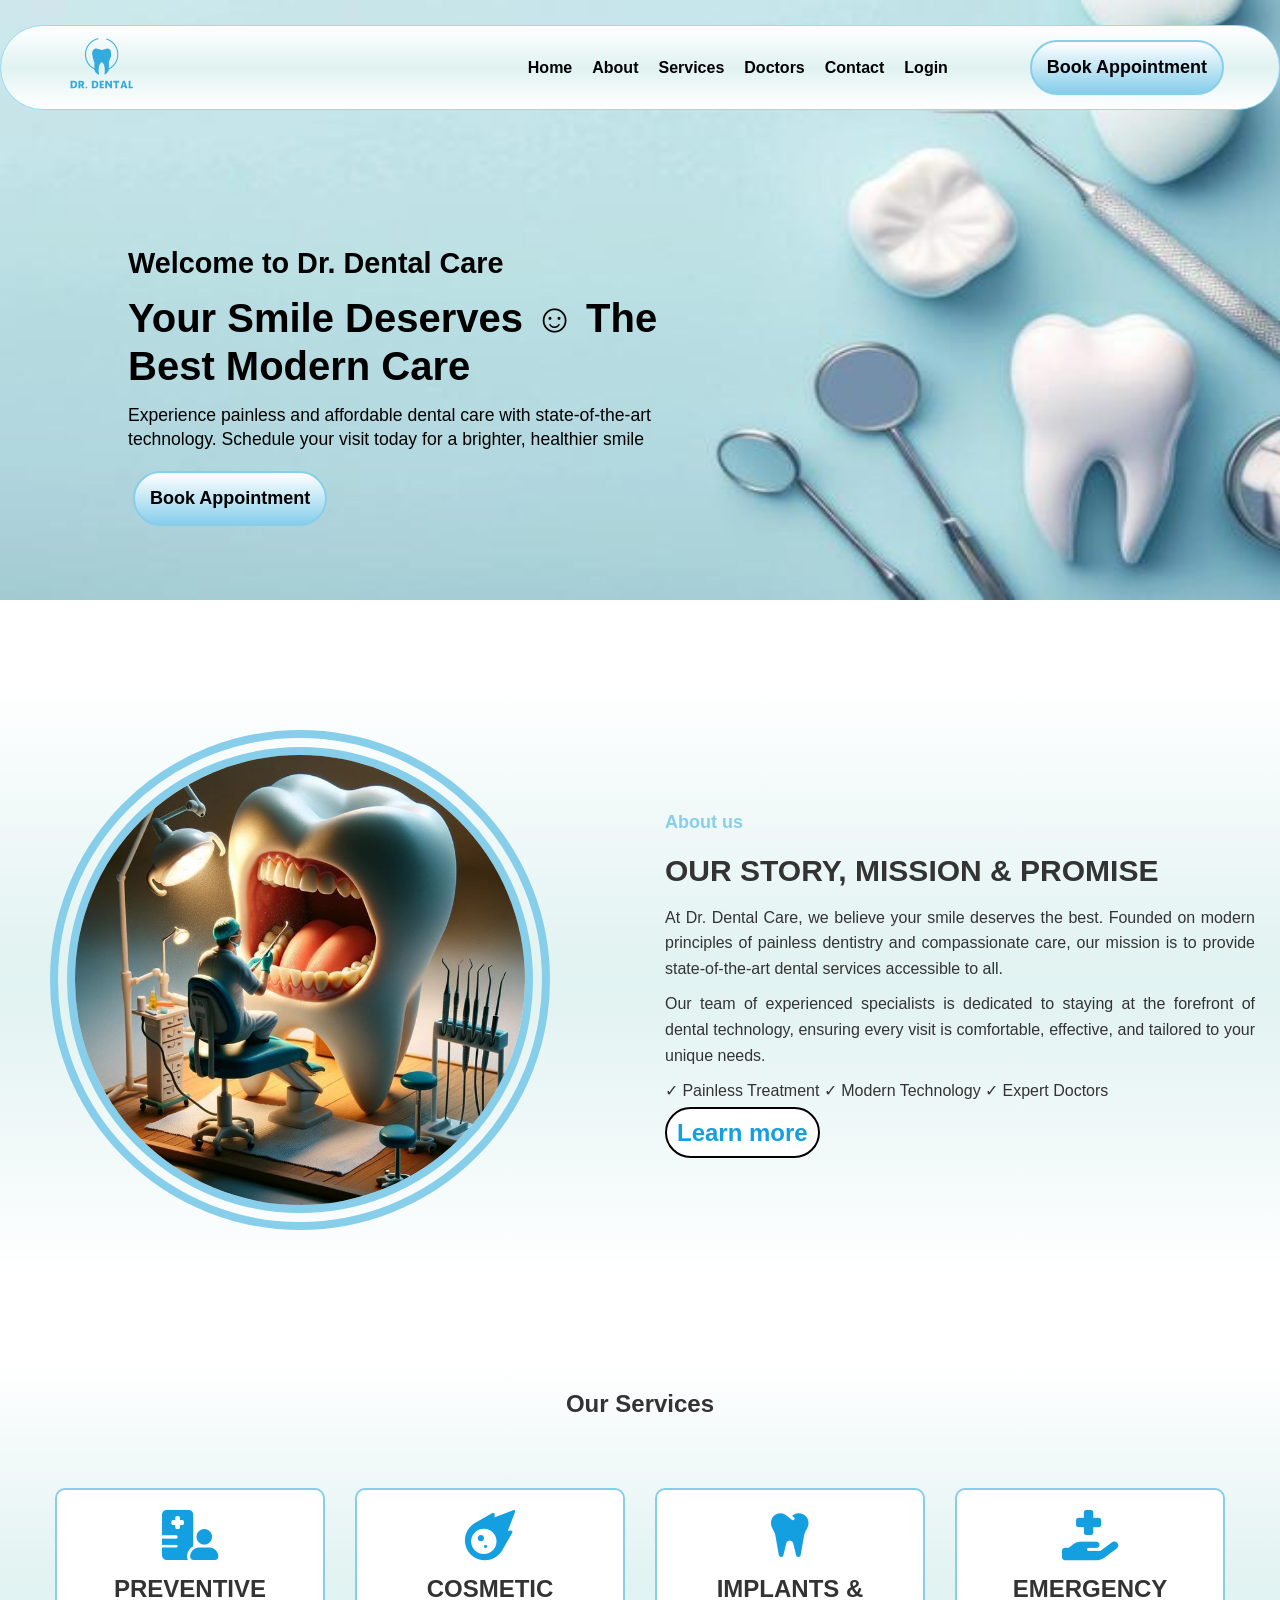
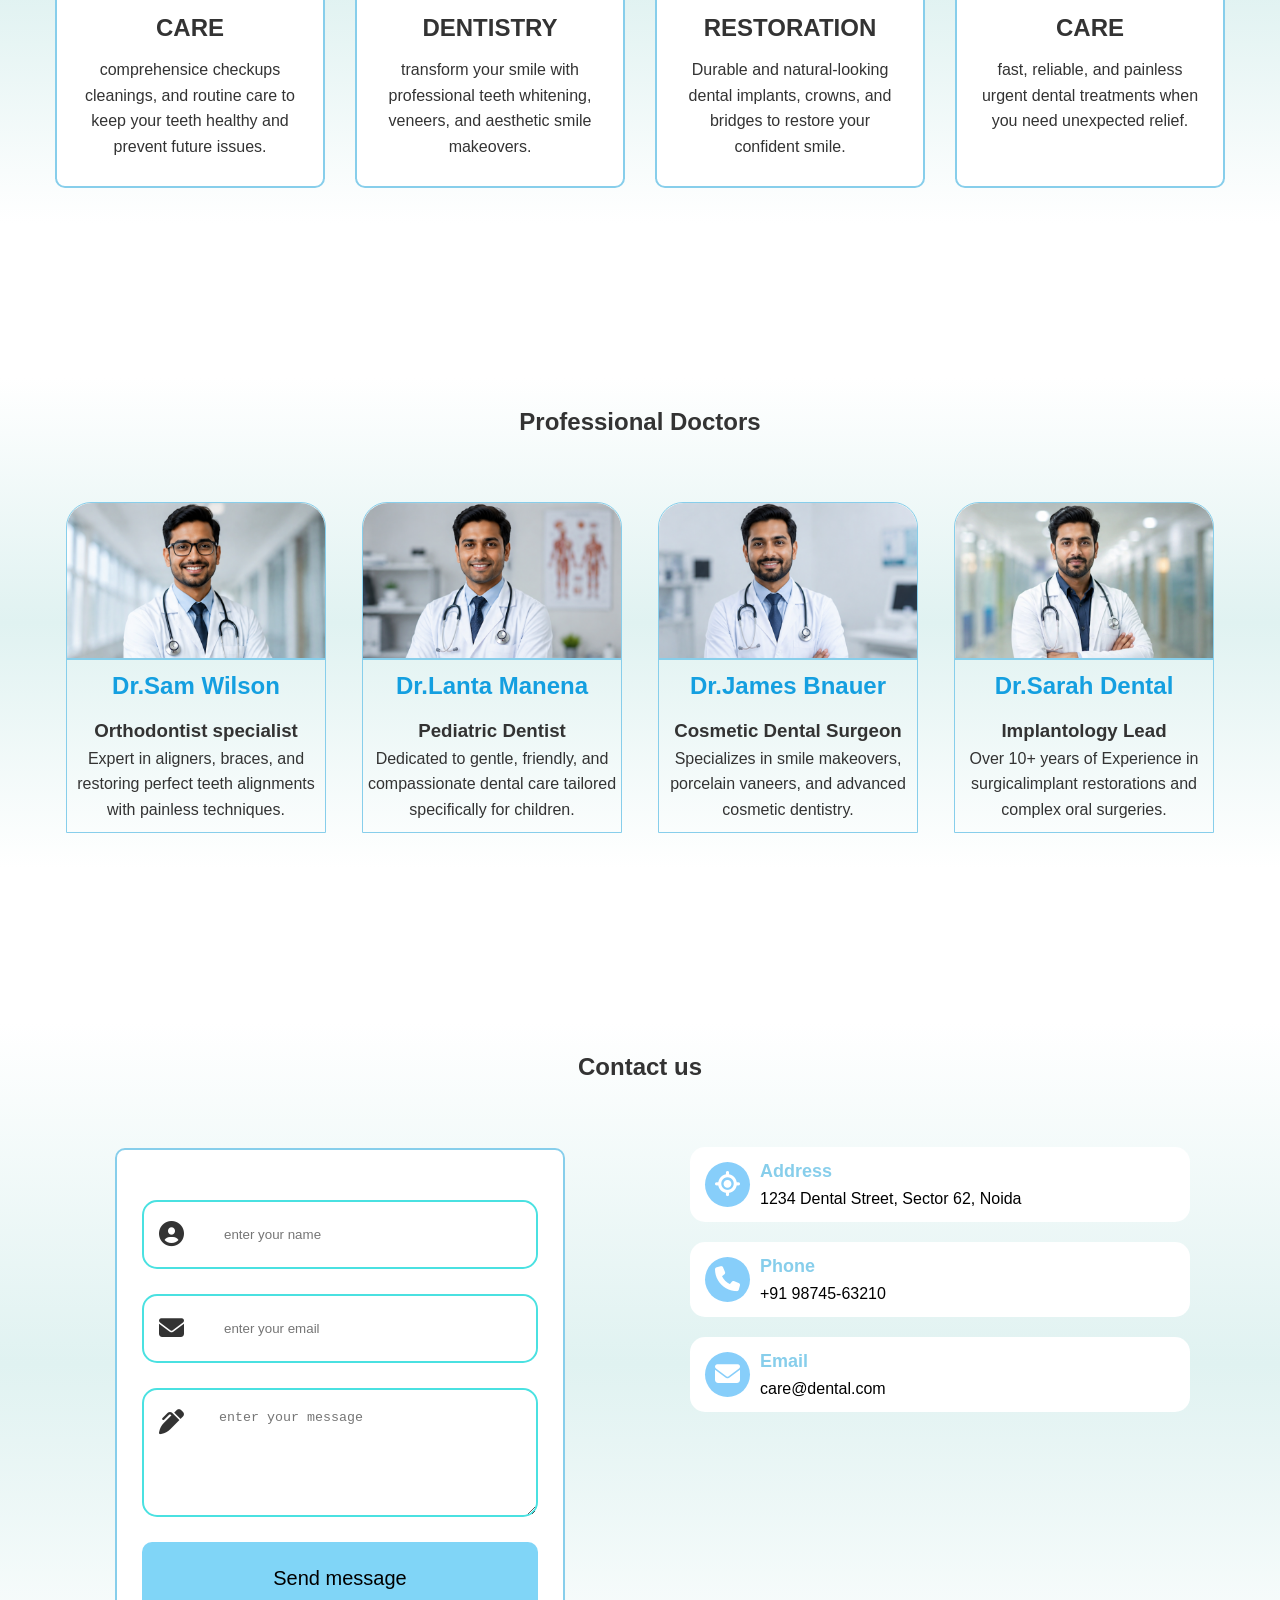
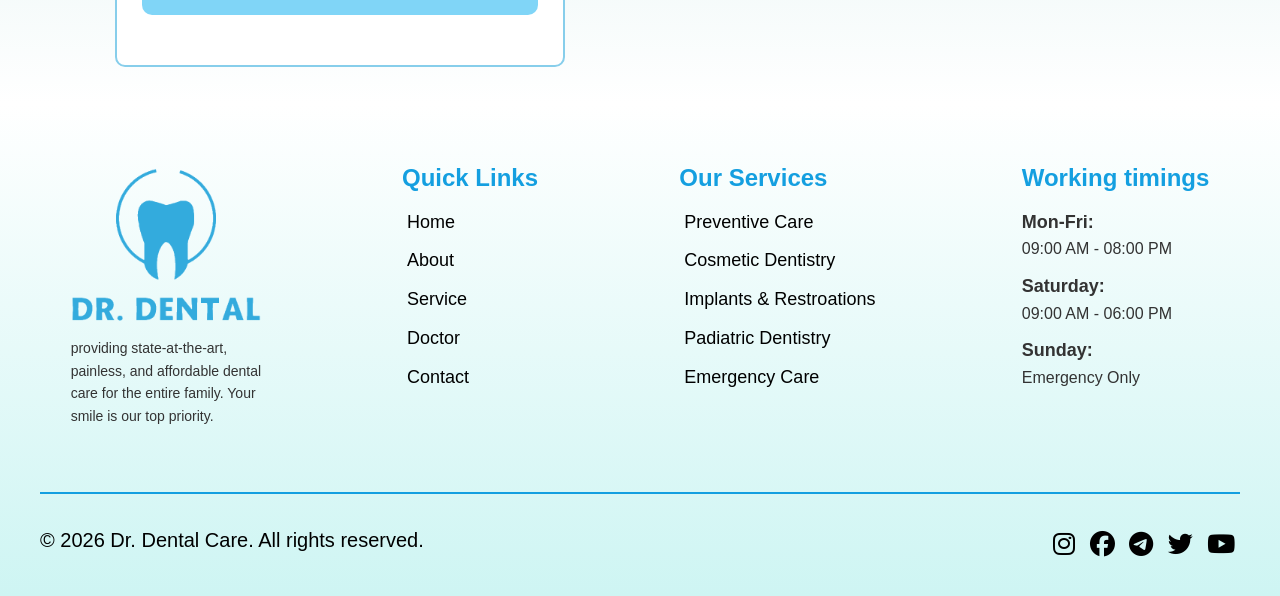
==== index.html @ 85cc27ee "Add files via upload" ====
<!doctype html>
<html lang="en">

<head>
  <meta charset="UTF-8" />
  <meta name="viewport" content="width=device-width, initial-scale=1.0" />
  <title>Dr.Dental</title>
  <link rel="icon" type="image/png"href="assets/img/title bar.png">
  <link rel="stylesheet" href="style.css" />
  <link rel="stylesheet" href="https://cdnjs.cloudflare.com/ajax/libs/font-awesome/6.5.1/css/all.min.css" />
</head>

<body>
  <header>
    <div class="container">
      <nav class="navmenu">
        <div class="nav-logo">
          <img src="assets/img/main logo.png" alt="Dr.Dental" />
        </div>

        <ul class="menu-list">
          <li><a href="index.html">Home</a></li>
          <li><a href="about.html">About</a></li>
          <li><a href="services.html">Services</a></li>
          <li><a href="doctors.html">Doctors</a></li>
          <li><a href="contact.html">Contact</a></li>
          <li><a href="form.html">Login</a></li>
        </ul>

        <div class="booking-btn">
          <button>Book Appointment</button>
        </div>
      </nav>
    </div>
  </header>

  <main>
    <section class="Hero-section">
      <div class="container">
        <div class="hero-section">
          <div class="hero-img">
            <img src="assets/img/hero-section.jpg" alt="" />
          </div>

          <div class="hero-content">
            <h1>Welcome to Dr. Dental Care</h1>
            <h2>Your Smile Deserves ☺ The Best Modern Care</h2>
            <p>
              Experience painless and affordable dental care with
              state-of-the-art technology. Schedule your visit today for a
              brighter, healthier smile
            </p>
            <div class="booking-btn">
              <button>Book Appointment</button>
            </div>
          </div>
        </div>
      </div>
    </section>

    <section class="About-us-Section">
      <div class="container">
        <div class="about-us">
          <div class="about-image">
            <img src="assets/img/about image.jpg" alt="" />
          </div>

          <div class="about-content">
            <div class="about-heading">
              <h1>About us</h1>
            </div>
            <p class="p-1">OUR STORY, MISSION & PROMISE</p>
            <p class="p-2">
              At Dr. Dental Care, we believe your smile deserves the best.
              Founded on modern principles of painless dentistry and
              compassionate care, our mission is to provide state-of-the-art
              dental services accessible to all.
            </p>
            <p class="p-3">
              Our team of experienced specialists is dedicated to staying at
              the forefront of dental technology, ensuring every visit is
              comfortable, effective, and tailored to your unique needs.
            </p>
            <p class="p-4">
              ✓ Painless Treatment ✓ Modern Technology ✓ Expert Doctors
            </p>
            <a href="" class="learn-btn">Learn more</a>
          </div>
        </div>
      </div>
    </section>

    <section class="Service-section">
      <div class="container">
        <div class="service">
          <div class="service-heading">
            <h1>Our Services</h1>
          </div>

          <div class="service-feature">
            <div class="feature-box">
              <div class="box-1">
                <i class="fa-solid fa-hospital-user"></i>
                <h2>PREVENTIVE CARE</h2>
                <p>
                  comprehensice checkups cleanings, and routine care to keep
                  your teeth healthy and prevent future issues.
                </p>
              </div>

              <div class="box-1">
                <i class="fa-solid fa-meteor"></i>
                <h2>COSMETIC DENTISTRY</h2>
                <p>
                  transform your smile with professional teeth whitening,
                  veneers, and aesthetic smile makeovers.
                </p>
              </div>

              <div class="box-1">
                <i class="fa-solid fa-tooth"></i>
                <h2>IMPLANTS & RESTORATION</h2>
                <p>
                  Durable and natural-looking dental implants, crowns, and
                  bridges to restore your confident smile.
                </p>
              </div>

              <div class="box-1">
                <i class="fa-solid fa-hand-holding-medical"></i>
                <h2>EMERGENCY CARE</h2>
                <p>
                  fast, reliable, and painless urgent dental treatments when
                  you need unexpected relief.
                </p>
              </div>
            </div>
          </div>
        </div>
      </div>
    </section>

    <section class="Doctor-section">
      <div class="container">
        <div class="doctor">
          <div class="doctor-heading">
            <h1>Professional Doctors</h1>
          </div>

          <div class="doctor-detail">
            <div class="doctor-doc">
              <div class="doc-1">
                <div class="doc-img">
                  <img src="assets/img/doctor-1.png" alt="" />
                </div>
                <h2>Dr.Sam Wilson</h2>
                <h3>Orthodontist specialist</h3>
                <p>
                  Expert in aligners, braces, and restoring perfect teeth
                  alignments with painless techniques.
                </p>
              </div>

              <div class="doc-2">
                <div class="doc-img">
                  <img src="assets/img/doctor-2.png" alt="" />
                </div>
                <h2>Dr.Lanta Manena</h2>
                <h3>Pediatric Dentist</h3>
                <p>
                  Dedicated to gentle, friendly, and compassionate dental care
                  tailored specifically for children.
                </p>
              </div>

              <div class="doc-3">
                <div class="doc-img">
                  <img src="assets/img/doctor-3.png" alt="" />
                </div>
                <h2>Dr.James Bnauer</h2>
                <h3>Cosmetic Dental Surgeon</h3>
                <p>
                  Specializes in smile makeovers, porcelain vaneers, and
                  advanced cosmetic dentistry.
                </p>
              </div>

              <div class="doc-4">
                <div class="doc-img">
                  <img src="assets/img/doctor-4.png" alt="" />
                </div>
                <h2>Dr.Sarah Dental</h2>
                <h3>Implantology Lead</h3>
                <p>
                  Over 10+ years of Experience in surgicalimplant restorations
                  and complex oral surgeries.
                </p>
              </div>
            </div>
          </div>
        </div>
      </div>
    </section>

    <section class="Contact-us-section">
      <div class="container">
        <div class="contact-us">
          <div class="contact-heading">
            <h1>Contact us</h1>
          </div>
          <div class="form-and-info">
            <div class="contact-form">
              <div class="form">
                <div class="icon-input">
                  <i class="fa-solid fa-circle-user"></i>
                  <input type="text" name="username" id="name" placeholder="enter your name" />
                </div>

                <div class="icon-input">
                  <i class="fa-solid fa-envelope"></i>
                  <input type="email" name="email" id="email" placeholder="enter your email" />
                </div>

                <div class="icon-input">
                  <i class="fa-solid fa-pen-clip"></i>
                  <textarea name="ender your message" id="textarea" placeholder="enter your message"></textarea>
                </div>

                <div class="message-btn">
                  <button>Send message</button>
                </div>
              </div>
            </div>
            <div class="more-info">
              <div class="info">
                <div class="info-item">
                  <div class="info-icon">
                    <i class="fa-solid fa-location"></i>
                  </div>
                  <div class="info-heading">
                    <h5>Address</h5>
                    <p>1234 Dental Street, Sector 62, Noida</p>
                  </div>
                </div>

                <div class="info-item">
                  <div class="info-icon">
                    <i class="fa-solid fa-phone"></i>
                  </div>
                  <div class="info-heading">
                    <h5>Phone</h5>
                    <p>+91 98745-63210</p>
                  </div>
                </div>

                <div class="info-item">
                  <div class="info-icon">
                    <i class="fa-solid fa-envelope"></i>
                  </div>
                  <div class="info-heading">
                    <h5>Email</h5>
                    <p>care@dental.com</p>
                  </div>
                </div>

                <div class="map-container">
                  <iframe
                    src="https://www.google.com/maps/embed?pb=!1m18!1m12!1m3!1d5885.049662404006!2d77.29874410104047!3d28.58004659097259!2m3!1f0!2f0!3f0!3m2!1i1024!2i768!4f13.1!3m3!1m2!1s0x390ce567d2f17f07%3A0xd7cec5c9f45846bd!2sAmitabh%20Park!5e1!3m2!1sen!2sin!4v1786651962129!5m2!1sen!2sin"
                    width="500" height="250" style="border: 0" allowfullscreen="" loading="lazy"
                    referrerpolicy="strict-origin-when-cross-origin"></iframe>
                </div>
              </div>
            </div>
          </div>
        </div>
      </div>
    </section>
  </main>

  <footer>
    <div class="container">
      <div class="footer-area">
        <div class="footer-content">
          <div class="div-one">
            <div class="footer-logo">
              <img src="assets/img/footer-logo.png" alt="" />
              <div class="paragrap">
                <p>
                  providing state-at-the-art, painless, and affordable dental
                  care for the entire family. Your smile is our top priority.
                </p>
              </div>
            </div>
          </div>

          <div class="div-two">
            <div class="footer-links">
              <h2>Quick Links</h2>

              <ul class="links">
                <li><a href="index.html">Home</a></li>
                <li><a href="about.html">About</a></li>
                <li><a href="services.html">Service</a></li>
                <li><a href="doctors.html">Doctor</a></li>
                <li><a href="contact.html">Contact</a></li>
              </ul>
            </div>
          </div>

          <div class="div-three">
            <div class="footer-services">
              <h2>Our Services</h2>

              <ul class="services">
                <li><a href="services.html">Preventive Care</a></li>
                <li><a href="services.html">Cosmetic Dentistry</a></li>
                <li><a href="services.html">Implants & Restroations</a></li>
                <li><a href="services.html">Padiatric Dentistry</a></li>
                <li><a href="services.html">Emergency Care</a></li>
              </ul>
            </div>
          </div>

          <div class="div-four">
            <div class="footer-Timings">
              <h2>Working timings</h2>

              <div class="timings">
                <div class="time">
                  <h5>Mon-Fri:</h5>
                  <p>09:00 AM - 08:00 PM</p>
                </div>
                <div class="time">
                  <h5>Saturday:</h5>
                  <p>09:00 AM - 06:00 PM</p>
                </div>
                <div class="time">
                  <h5>Sunday:</h5>
                  <p>Emergency Only</p>
                </div>
              </div>
            </div>
          </div>
        </div>

        <hr class="footer-divider" />

        <div class="footer-container">
          <div class="icon-container">
            <p>© 2026 Dr. Dental Care. All rights reserved.</p>

            <div class="social-media">
              <a href="https://www.instagram.com" target="_blank"><i class="fa-brands fa-instagram"></i></a>
              <a href="https://www.facebook.com" target="_blank"><i class="fa-brands fa-facebook"></i></a>
              <a href="https://web.telegram.org" target="_blank"><i class="fa-brands fa-telegram"></i></a>
              <a href="https://www.twitter.com" target="_blank"><i class="fa-brands fa-twitter"></i></a>
              <a href="https://www.youtube.com" target="_blank"><i class="fa-brands fa-youtube"></i></a>
            </div>
          </div>
        </div>
      </div>
    </div>
  </footer>
</body>

</html>
---- style.css ----
* {
    margin: 0;
    padding: 0;
    box-sizing: border-box;
}

body {
    font-family: "Segoe UI", Tahoma, Geneva, Verdana, sans-serif;
    line-height: 1.6;
    color: #333333;
    background-color: #ffffff;
}

.About-us-Section,
.Service-section,
.Doctor-section,
.Contact-us-section {
    padding-top: 80px;
}

.container {
    width: 100%;
}

.navmenu {
    position: fixed;
    top: 25px;
    left: 0;
    right: 0;
    z-index: 1000;
    max-width: 1300px;
    width: 100%;
    display: flex;
    justify-content: space-between;
    align-items: center;
    margin: auto;
    padding-inline: 50px;
    background: linear-gradient(to bottom, #ffffff, #e0f2f1, #ffffff);
    border: 1px solid rgb(152, 217, 245);
    border-radius: 50px;
}

.nav-logo img {
    max-width: 100px;
    width: 100%;
}

.menu-list {
    display: flex;
    margin-left: 300px;
}

.menu-list li {
    list-style: none;
    margin: 5px;
}

.menu-list li a {
    text-decoration: none;
    color: black;
    font-weight: 700;
    padding: 5px;
}

.menu-list li a:hover {
    color: #87ceeb;
    text-decoration: overline;
}

.booking-btn {
    margin: 5px;
}

.booking-btn button {
    padding: 15px;
    border: 2px double #87ceeb;
    border-radius: 50px;
    font-family: "Segoe UI", Tahoma, Geneva, Verdana, sans-serif;
    font-size: 18px;
    font-weight: 700;
    color: #000000;
    background: linear-gradient(to bottom, white, skyblue);
    cursor: pointer;
}

.booking-btn button:hover {
    color: #000000;
    background: linear-gradient(to bottom, #ffffff, #e0f2f1, #ffffff);
}

.hero-section {
    position: relative;
    margin: 0 auto;
    max-width: 1380px;
}

.hero-img {
    width: 100%;
    height: 600px;
}

.hero-img img {
    width: 100%;
    height: 100%;
    /* display: block; */
}

.hero-content {
    position: absolute;
    top: 40%;
    left: 10%;
    width: 80%;
    max-width: 550px;
    color: #000000;
    z-index: 2;
}

.hero-content h1 {
    font-size: clamp(1rem, 2.5vw, 1.8rem);
    margin-bottom: 0.5rem;
}

.hero-content h2 {
    font-size: clamp(1.2rem, 3.5vw, 2.5rem);
    margin-bottom: 0.8rem;
    line-height: 1.2;
}

.hero-content p {
    font-size: clamp(0.85rem, 1.8vw, 1.1rem);
    margin-bottom: 1.2rem;
    line-height: 1.4;
}

.about-us {
    display: flex;
    justify-content: space-between;
    align-items: center;
    max-width: 1380px;
    width: 100%;
    margin: 0 auto;
    background: linear-gradient(to bottom, #ffffff, #e0f2f1, #ffffff);
}

.about-image {
    display: inline;
    justify-content: center;
    align-items: center;
}

.about-image img {
    display: flex;
    justify-content: center;
    align-items: center;
    border: 25px double skyblue;
    border-radius: 50%;
    width: 500px;
    margin: 50px;
}

.about-content {
    width: 50%;
    padding: 25px;
}

.about-heading h1 {
    font-size: 18px;
    color: #87ceeb;
    margin-bottom: 10px;
}

.p-1,
.p-2,
.p-3,
.p-4,
.learn-btn {
    margin-bottom: 10px;
    text-align: justify;
}

.p-1 {
    font-size: 30px;
    font-weight: 800;
}

.p-2,
.p-3,
.p-4 {
    font-weight: 500;
}

.learn-btn {
    font-size: 24px;
    font-weight: 600;
    text-decoration: none;
    color: #149fe0;
    border: 2px solid black;
    border-radius: 50px;
    padding: 10px;
    margin-top: 10px;
    background-color: #ffffff;
    text-align: center;
}

.learn-btn:hover {
    color: #000000;
    background: linear-gradient(to bottom, #149fe0, #ffffff);
}

.service {
    max-width: 1380px;
    width: 100%;
    margin: 0 auto;
    background: linear-gradient(to bottom, #ffffff, #e0f2f1, #ffffff);
}

.service-heading {
    display: flex;
    justify-content: center;
    align-items: center;
    margin: auto;
}

.service-heading h1 {
    padding: 25px;
}

.service-feature {
    margin-bottom: 75px;
}

.feature-box {
    display: flex;
    justify-content: space-evenly;
    align-items: center;
    margin: 0 auto;
    padding: 25px 0px;
    max-width: 1200px;
}

.box-1 {
    width: 300px;
    height: 300px;
    text-align: center;
    align-items: center;
    border: 2px solid skyblue;
    border-radius: 10px;
    margin: 15px;
    padding: 20px;
    background-color: white;
}

.box-1:hover {
    background: linear-gradient(to bottom, #ffffff, skyblue);
    transform: scale(1.05);
    box-shadow:
        0 20px 25px -5px rgba(0, 0, 0, 0.15),
        0 10px 10px -5px rgba(0, 0, 0, 0.04);
    cursor: pointer;
}

.box-1,
i,
h2,
p {
    margin-bottom: 10px;
}

.box-1 .fa-solid {
    font-size: 50px;
    color: #149fe0;
}

.doctor {
    max-width: 1380px;
    width: 100%;
    margin: 0px auto;
    background: linear-gradient(to bottom, #ffffff, #e0f2f1, #ffffff);
}

.doctor-heading {
    display: flex;
    justify-content: center;
    align-items: center;
    text-align: center;
}

.doctor-heading h1 {
    padding: 25px;
}

.doctor-detail {
    margin-bottom: 75px;
}

.doctor-doc {
    display: flex;
    justify-content: space-evenly;
    align-items: center;
    margin: 0 auto;
    width: 1200px;
    padding: 25px 0px;
}

.doc-1,
.doc-2,
.doc-3,
.doc-4 {
    max-width: 260px;
    width: 100%;
    border: 1px double skyblue;
    border-top-left-radius: 25px;
    border-top-right-radius: 25px;
    align-items: center;
    text-align: center;
    margin: 10px;
}

.doc-img {
    width: 100%;
}

.doc-img img {
    border-bottom: 2px double skyblue;
    border-top-left-radius: 25px;
    border-top-right-radius: 25px;
    width: 100%;
}

.doctor-detail h2 {
    color: #149fe0;
}

.contact-us {
    max-width: 1380px;
    width: 100%;
    margin: 0px auto;
    background: linear-gradient(to bottom, #ffffff, #e0f2f1, #ffffff);
}

.contact-heading {
    display: flex;
    justify-content: space-evenly;
    align-items: center;
    text-align: center;
}

.contact-heading h1 {
    padding: 25px;
}

.form-and-info {
    max-width: 1200px;
    width: 100%;
    display: flex;
    justify-content: space-evenly;
    align-items: center;
    text-align: center;
    padding-block: 25px;
    margin: 0 auto;
}

.contact-form {
    display: flex;
    justify-content: space-evenly;
    align-items: center;
    text-align: left;
    max-width: 600px;
    width: 50%;
    height: 100%;
}

.form {
    border-radius: 10px;
    padding: 25px;
    width: 75%;
    height: 100%;
    background-color: #ffffff;
    border: 2px solid skyblue;
}

.icon-input {
    display: flex;
    justify-content: space-between;
    align-items: center;
    text-align: center;
    gap: 15px;
    width: 100%;
    margin-block: 25px;
    border: 2px solid rgb(74, 225, 225);
    background-color: #ffffff;
    padding-left: 15px;
    border-radius: 15px;
}

.icon-input i {
    font-size: 25px;
    margin-bottom: 0px;
}

.icon-input input {
    border-radius: 15px;
    width: 500px;
    padding: 25px;
    border: none;
    outline: none;
}

.icon-input .fa-pen-clip {
    margin-bottom: 60px;
}

.icon-input textarea {
    border-radius: 15px;
    width: 500px;
    padding: 20px 20px 75px 20px;
    border: none;
    outline: none;
}

.message-btn button {
    background: #10b0f087;
    font-size: 20px;
    color: black;
    width: 100%;
    padding: 25px 15px;
    margin-bottom: 25px;
    border: none;
    border-radius: 10px;
}

.message-btn button:hover {
    background: linear-gradient(to bottom, #ffffff, #b5eeeb, #ffffff);
    font-size: 20px;
    font-weight: 600;
}

.more-info {
    display: flex;
    justify-content: space-evenly;
    align-items: center;
    text-align: left;
    max-width: 600px;
    width: 50%;
    height: 100%;
}

.info {
    display: flex;
    flex-direction: column;
    justify-content: space-between;
    margin: auto;
}

.info-item {
    display: flex;
    justify-content: flex-start;
    align-items: center;
    text-align: start;
    margin-block: 10px;
    border-radius: 15px;
    color: black;
    background-color: white;
    padding: 5px;
}

.info-icon i {
    padding: 10px;
    border-radius: 50px;
    color: #ffffff;
    background-color: lightskyblue;
    font-size: 25px;
    margin: 10px;
}

.info-heading h5 {
    font-size: 18px;
    color: #87ceeb;
}

.info-heading p {
    margin: auto;
}

.map-container iframe {
    border-radius: 15px;
}

.footer-area {
    max-width: 1380px;
    width: 100%;
    margin: 0 auto;
    background: linear-gradient(to bottom, #ffffff, #cef5f3);
}

.footer-content {
    display: flex;
    justify-content: space-around;
    align-items: start;
    margin: 0 auto;
    width: 100%;
    height: 100%;
}

.div-one,
.div-two,
.div-three,
.div-four {
    padding: 50px;
}

.footer-logo {
    width: 200px;
    padding: 5px;
}

.footer-logo img {
    object-fit: cover;
    object-position: left center;
    width: 100%;
}

.div-one p {
    font-size: 14px;
    width: 200px;
    text-align: left;
}

.footer-links {
    padding: 5px;
}

.footer-links h2 {
    color: #149fe0;
}

.links li {
    list-style: none;
    margin-block: 10px;
}

.links li a {
    text-decoration: none;
    color: black;
    font-size: 18px;
    font-weight: 500;
    padding: 5px;
}

.links li a:hover {
    color: black;
    border-radius: 10px 5px;
    background: linear-gradient(180deg, #fdfdfd 0%, #a9edf0 100%);
}

.footer-services {
    padding: 5px;
}

.footer-services h2 {
    color: #149fe0;
}

.services li {
    list-style: none;
    margin-block: 10px;
}

.services li a {
    text-decoration: none;
    color: black;
    font-size: 18px;
    font-weight: 500;
    padding: 5px;
}

.services li a:hover {
    color: black;
    border-radius: 10px 5px;
    background: linear-gradient(180deg, #fdfdfd 0%, #a9edf0 100%);
}

.footer-Timings {
    padding: 5px;
}

.footer-Timings h2 {
    color: #149fe0;
}

.time h5 {
    font-size: 18px;
}

.footer-divider {
    width: 1200px;
    height: 2px;
    border: none;
    background: #149fe0;
    margin: 0 auto;
}

.footer-container {
    max-width: 1380px;
    padding-block: 30px;
}

.icon-container {
    width: 1200px;
    display: flex;
    justify-content: space-between;
    align-items: center;
    margin: 0 auto;
}

.icon-container p {
    font-size: 20px;
    color: black;
}

.social-media a i {
    color: #000000;
    font-size: 25px;
    margin: 5px;
    cursor: pointer;
}
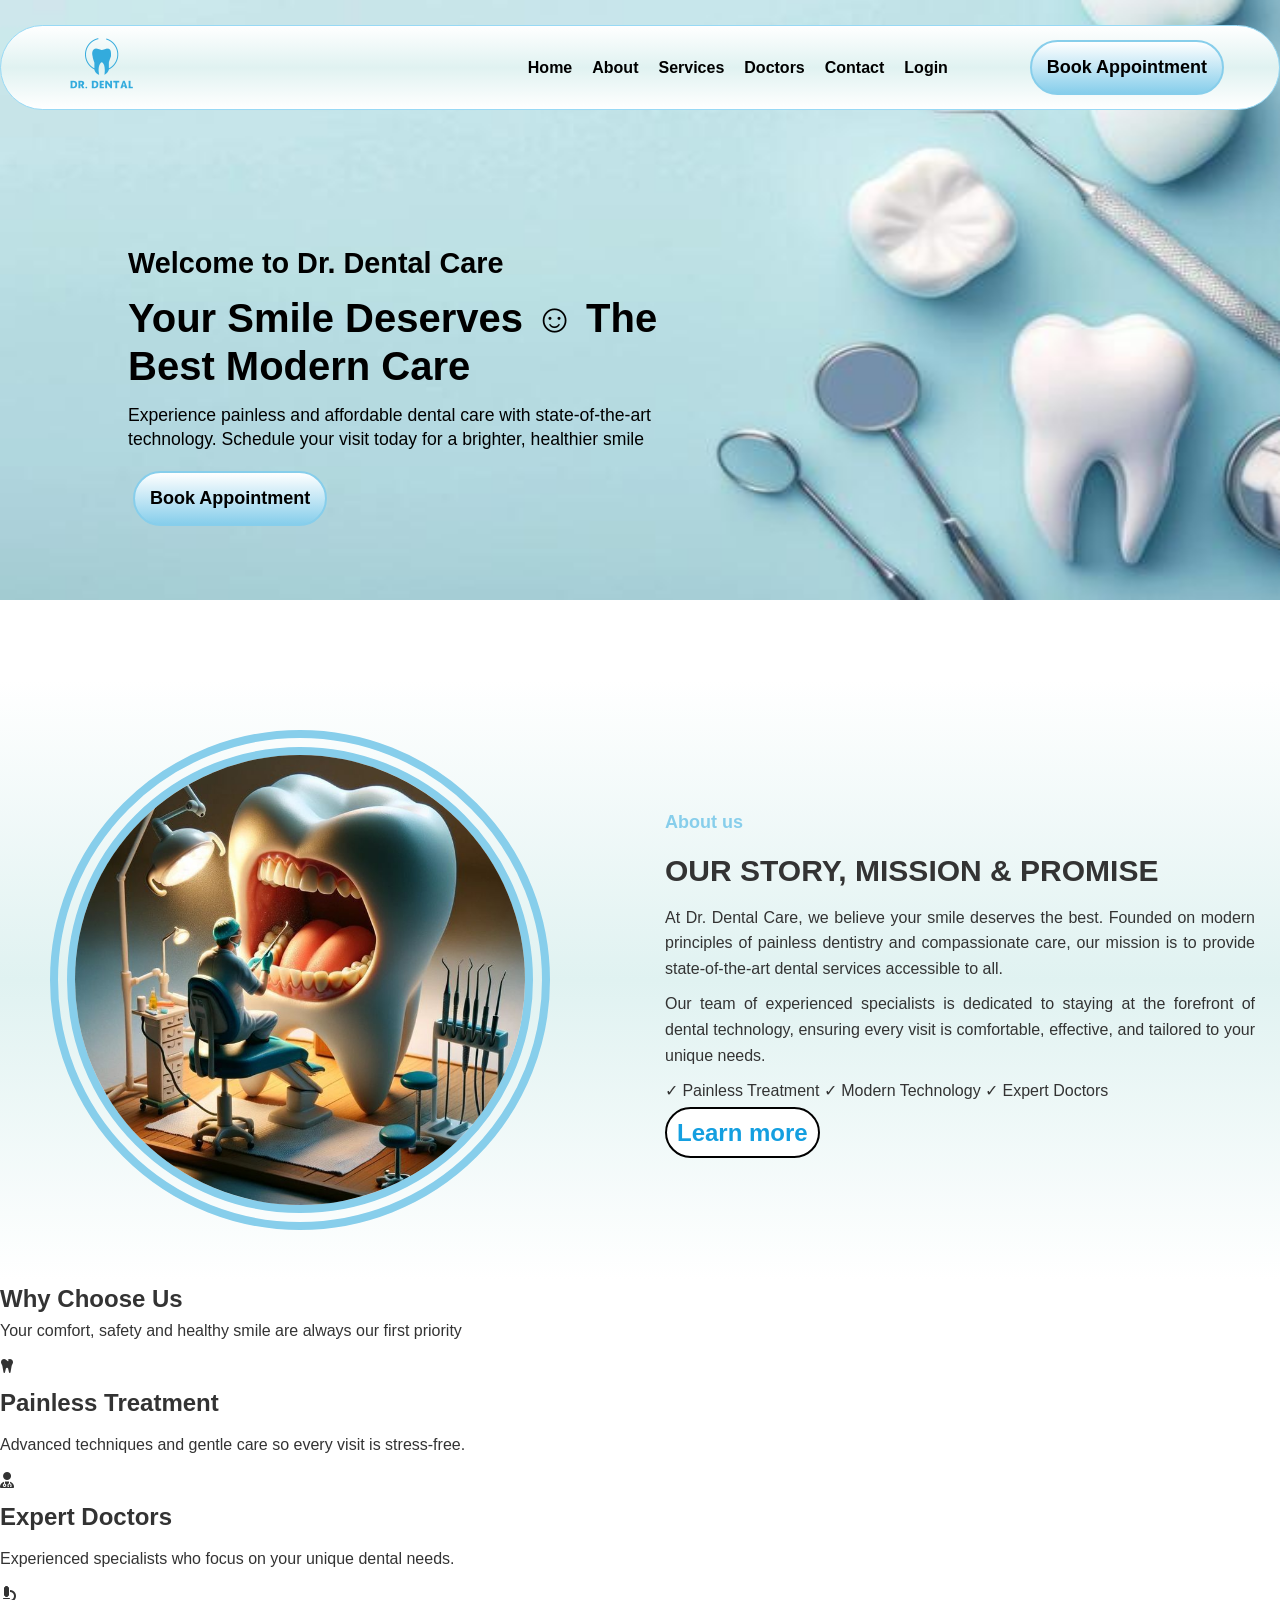
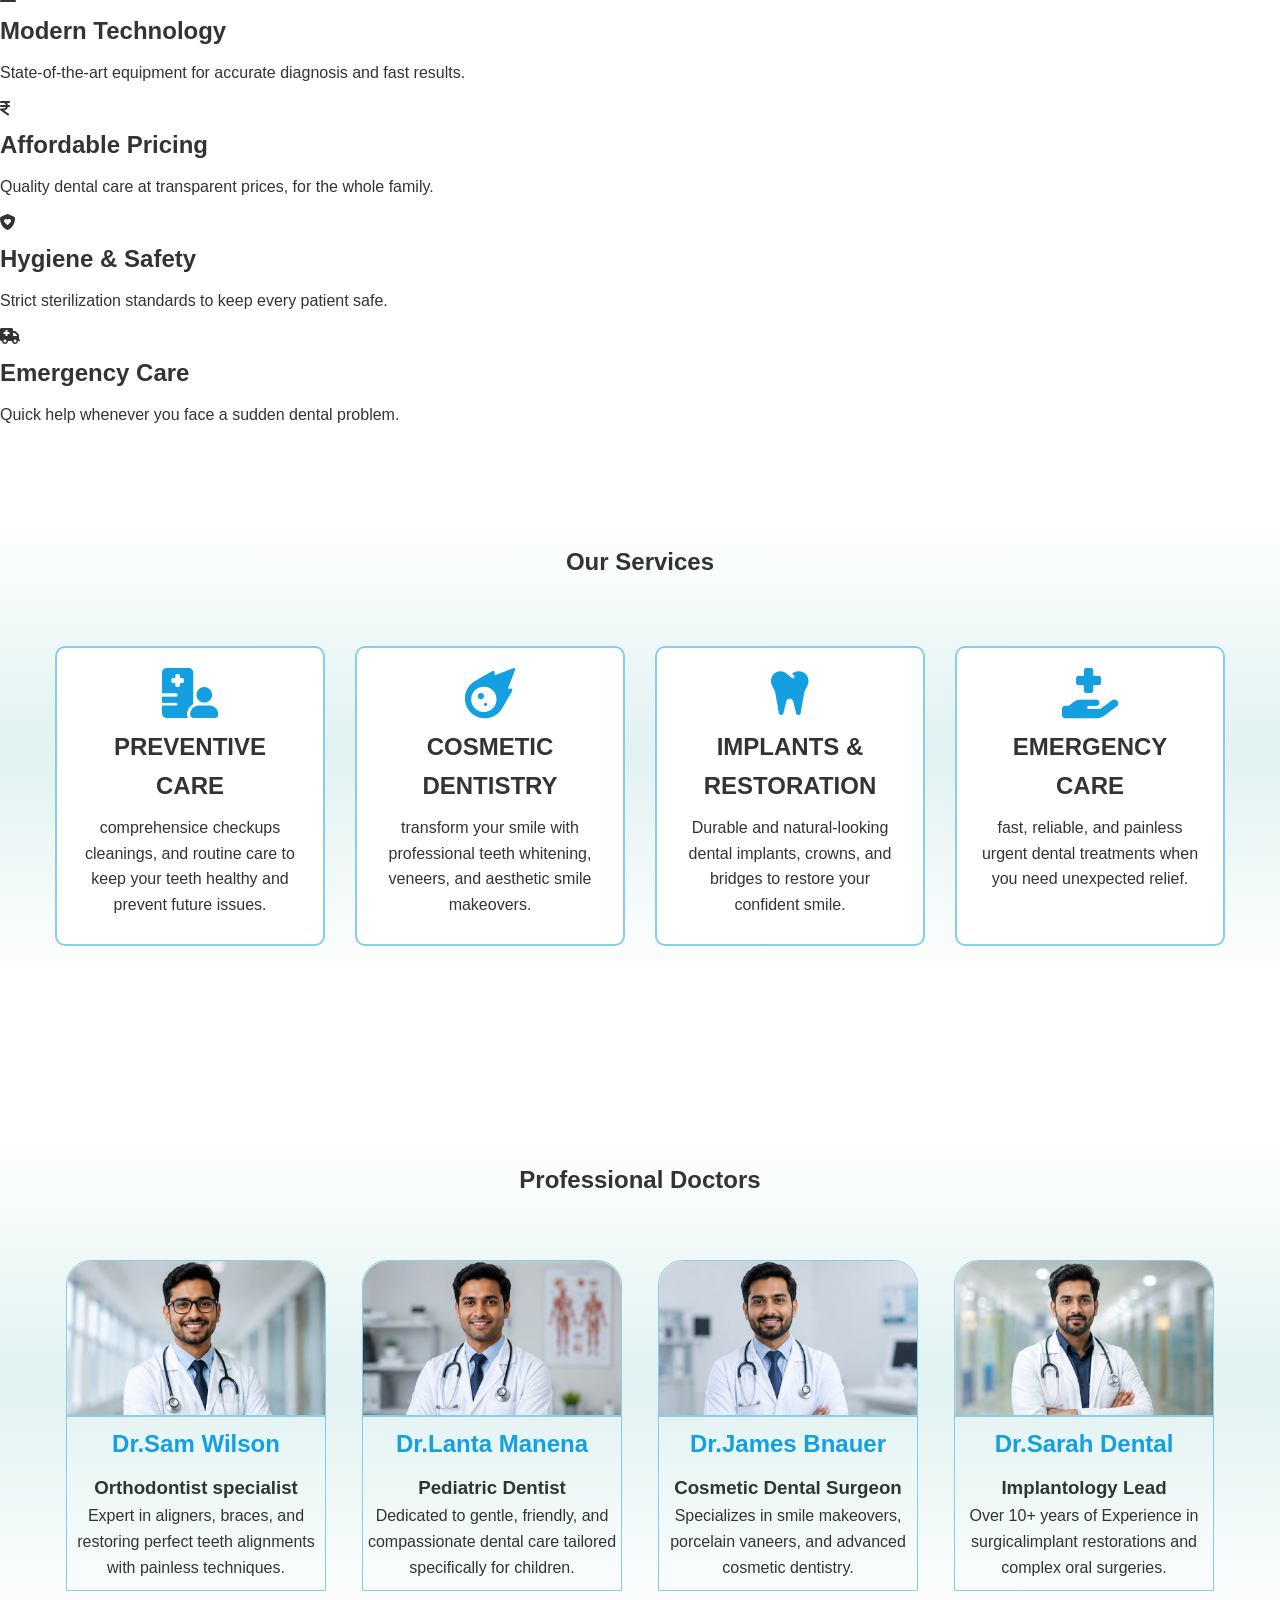
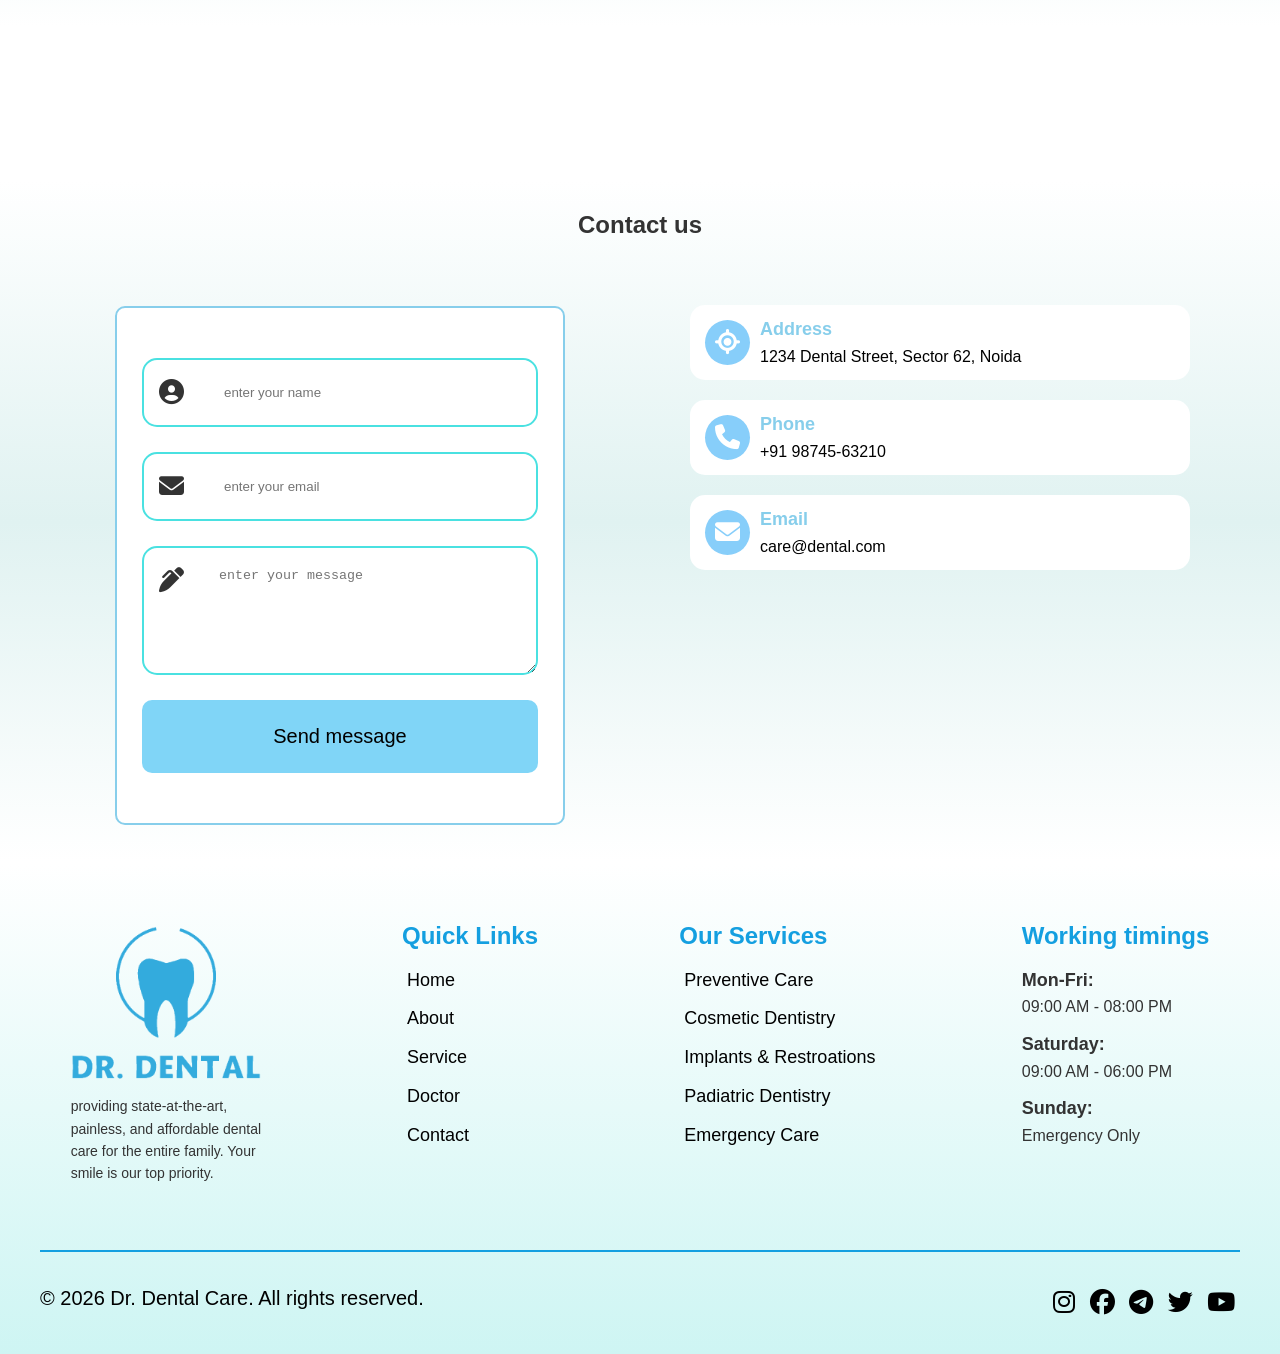
==== commit 6118d2ed: "Update index.html" ====
--- a/index.html
+++ b/index.html
@@ -1,366 +1,471 @@
 <!doctype html>
 <html lang="en">
-
-<head>
-  <meta charset="UTF-8" />
-  <meta name="viewport" content="width=device-width, initial-scale=1.0" />
-  <title>Dr.Dental</title>
-  <link rel="icon" type="image/png"href="assets/img/title bar.png">
-  <link rel="stylesheet" href="style.css" />
-  <link rel="stylesheet" href="https://cdnjs.cloudflare.com/ajax/libs/font-awesome/6.5.1/css/all.min.css" />
-</head>
-
-<body>
-  <header>
-    <div class="container">
-      <nav class="navmenu">
-        <div class="nav-logo">
-          <img src="assets/img/main logo.png" alt="Dr.Dental" />
-        </div>
-
-        <ul class="menu-list">
-          <li><a href="index.html">Home</a></li>
-          <li><a href="about.html">About</a></li>
-          <li><a href="services.html">Services</a></li>
-          <li><a href="doctors.html">Doctors</a></li>
-          <li><a href="contact.html">Contact</a></li>
-          <li><a href="form.html">Login</a></li>
-        </ul>
-
-        <div class="booking-btn">
-          <button>Book Appointment</button>
-        </div>
-      </nav>
-    </div>
-  </header>
-
-  <main>
-    <section class="Hero-section">
+  <head>
+    <meta charset="UTF-8" />
+    <meta name="viewport" content="width=device-width, initial-scale=1.0" />
+    <title>Dr.Dental</title>
+    <link rel="icon" type="image/png" href="assets/img/title bar.png" />
+    <link rel="stylesheet" href="style.css" />
+    <link
+      rel="stylesheet"
+      href="https://cdnjs.cloudflare.com/ajax/libs/font-awesome/6.5.1/css/all.min.css"
+    />
+  </head>
+
+  <body>
+    <header>
       <div class="container">
-        <div class="hero-section">
-          <div class="hero-img">
-            <img src="assets/img/hero-section.jpg" alt="" />
-          </div>
-
-          <div class="hero-content">
-            <h1>Welcome to Dr. Dental Care</h1>
-            <h2>Your Smile Deserves ☺ The Best Modern Care</h2>
-            <p>
-              Experience painless and affordable dental care with
-              state-of-the-art technology. Schedule your visit today for a
-              brighter, healthier smile
-            </p>
-            <div class="booking-btn">
-              <button>Book Appointment</button>
-            </div>
-          </div>
-        </div>
+        <nav class="navmenu">
+          <div class="nav-logo">
+            <img src="assets/img/main logo.png" alt="Dr.Dental" />
+          </div>
+
+          <ul class="menu-list">
+            <li><a href="index.html">Home</a></li>
+            <li><a href="about.html">About</a></li>
+            <li><a href="services.html">Services</a></li>
+            <li><a href="doctors.html">Doctors</a></li>
+            <li><a href="contact.html">Contact</a></li>
+            <li><a href="form.html">Login</a></li>
+          </ul>
+
+          <div class="booking-btn">
+            <button>Book Appointment</button>
+          </div>
+        </nav>
       </div>
-    </section>
-
-    <section class="About-us-Section">
+    </header>
+
+    <main>
+      <section class="Hero-section">
+        <div class="container">
+          <div class="hero-section">
+            <div class="hero-img">
+              <img src="assets/img/hero-section.jpg" alt="" />
+            </div>
+
+            <div class="hero-content">
+              <h1>Welcome to Dr. Dental Care</h1>
+              <h2>Your Smile Deserves ☺ The Best Modern Care</h2>
+              <p>
+                Experience painless and affordable dental care with
+                state-of-the-art technology. Schedule your visit today for a
+                brighter, healthier smile
+              </p>
+              <div class="booking-btn">
+                <button>Book Appointment</button>
+              </div>
+            </div>
+          </div>
+        </div>
+      </section>
+
+      <section class="About-us-Section">
+        <div class="container">
+          <div class="about-us">
+            <div class="about-image">
+              <img src="assets/img/about image.jpg" alt="" />
+            </div>
+
+            <div class="about-content">
+              <div class="about-heading">
+                <h1>About us</h1>
+              </div>
+              <p class="p-1">OUR STORY, MISSION & PROMISE</p>
+              <p class="p-2">
+                At Dr. Dental Care, we believe your smile deserves the best.
+                Founded on modern principles of painless dentistry and
+                compassionate care, our mission is to provide state-of-the-art
+                dental services accessible to all.
+              </p>
+              <p class="p-3">
+                Our team of experienced specialists is dedicated to staying at
+                the forefront of dental technology, ensuring every visit is
+                comfortable, effective, and tailored to your unique needs.
+              </p>
+              <p class="p-4">
+                ✓ Painless Treatment ✓ Modern Technology ✓ Expert Doctors
+              </p>
+              <a href="" class="learn-btn">Learn more</a>
+            </div>
+          </div>
+        </div>
+      </section>
+
+      <section class="Why-choose-section">
+        <div class="container">
+          <div class="why-choose">
+            <div class="why-heading">
+              <h1>Why Choose Us</h1>
+              <p class="why-subtitle">
+                Your comfort, safety and healthy smile are always our first
+                priority
+              </p>
+            </div>
+
+            <div class="why-cards">
+              <div class="why-card">
+                <div class="why-icon"><i class="fa-solid fa-tooth"></i></div>
+                <h2>Painless Treatment</h2>
+                <p>
+                  Advanced techniques and gentle care so every visit is
+                  stress-free.
+                </p>
+              </div>
+
+              <div class="why-card">
+                <div class="why-icon">
+                  <i class="fa-solid fa-user-doctor"></i>
+                </div>
+                <h2>Expert Doctors</h2>
+                <p>
+                  Experienced specialists who focus on your unique dental needs.
+                </p>
+              </div>
+
+              <div class="why-card">
+                <div class="why-icon">
+                  <i class="fa-solid fa-microscope"></i>
+                </div>
+                <h2>Modern Technology</h2>
+                <p>
+                  State-of-the-art equipment for accurate diagnosis and fast
+                  results.
+                </p>
+              </div>
+
+              <div class="why-card">
+                <div class="why-icon">
+                  <i class="fa-solid fa-indian-rupee-sign"></i>
+                </div>
+                <h2>Affordable Pricing</h2>
+                <p>
+                  Quality dental care at transparent prices, for the whole
+                  family.
+                </p>
+              </div>
+
+              <div class="why-card">
+                <div class="why-icon">
+                  <i class="fa-solid fa-shield-heart"></i>
+                </div>
+                <h2>Hygiene & Safety</h2>
+                <p>
+                  Strict sterilization standards to keep every patient safe.
+                </p>
+              </div>
+
+              <div class="why-card">
+                <div class="why-icon">
+                  <i class="fa-solid fa-truck-medical"></i>
+                </div>
+                <h2>Emergency Care</h2>
+                <p>Quick help whenever you face a sudden dental problem.</p>
+              </div>
+            </div>
+          </div>
+        </div>
+      </section>
+
+      <section class="Service-section">
+        <div class="container">
+          <div class="service">
+            <div class="service-heading">
+              <h1>Our Services</h1>
+            </div>
+
+            <div class="service-feature">
+              <div class="feature-box">
+                <div class="box-1">
+                  <i class="fa-solid fa-hospital-user"></i>
+                  <h2>PREVENTIVE CARE</h2>
+                  <p>
+                    comprehensice checkups cleanings, and routine care to keep
+                    your teeth healthy and prevent future issues.
+                  </p>
+                </div>
+
+                <div class="box-1">
+                  <i class="fa-solid fa-meteor"></i>
+                  <h2>COSMETIC DENTISTRY</h2>
+                  <p>
+                    transform your smile with professional teeth whitening,
+                    veneers, and aesthetic smile makeovers.
+                  </p>
+                </div>
+
+                <div class="box-1">
+                  <i class="fa-solid fa-tooth"></i>
+                  <h2>IMPLANTS & RESTORATION</h2>
+                  <p>
+                    Durable and natural-looking dental implants, crowns, and
+                    bridges to restore your confident smile.
+                  </p>
+                </div>
+
+                <div class="box-1">
+                  <i class="fa-solid fa-hand-holding-medical"></i>
+                  <h2>EMERGENCY CARE</h2>
+                  <p>
+                    fast, reliable, and painless urgent dental treatments when
+                    you need unexpected relief.
+                  </p>
+                </div>
+              </div>
+            </div>
+          </div>
+        </div>
+      </section>
+
+      <section class="Doctor-section">
+        <div class="container">
+          <div class="doctor">
+            <div class="doctor-heading">
+              <h1>Professional Doctors</h1>
+            </div>
+
+            <div class="doctor-detail">
+              <div class="doctor-doc">
+                <div class="doc-1">
+                  <div class="doc-img">
+                    <img src="assets/img/doctor-1.png" alt="" />
+                  </div>
+                  <h2>Dr.Sam Wilson</h2>
+                  <h3>Orthodontist specialist</h3>
+                  <p>
+                    Expert in aligners, braces, and restoring perfect teeth
+                    alignments with painless techniques.
+                  </p>
+                </div>
+
+                <div class="doc-2">
+                  <div class="doc-img">
+                    <img src="assets/img/doctor-2.png" alt="" />
+                  </div>
+                  <h2>Dr.Lanta Manena</h2>
+                  <h3>Pediatric Dentist</h3>
+                  <p>
+                    Dedicated to gentle, friendly, and compassionate dental care
+                    tailored specifically for children.
+                  </p>
+                </div>
+
+                <div class="doc-3">
+                  <div class="doc-img">
+                    <img src="assets/img/doctor-3.png" alt="" />
+                  </div>
+                  <h2>Dr.James Bnauer</h2>
+                  <h3>Cosmetic Dental Surgeon</h3>
+                  <p>
+                    Specializes in smile makeovers, porcelain vaneers, and
+                    advanced cosmetic dentistry.
+                  </p>
+                </div>
+
+                <div class="doc-4">
+                  <div class="doc-img">
+                    <img src="assets/img/doctor-4.png" alt="" />
+                  </div>
+                  <h2>Dr.Sarah Dental</h2>
+                  <h3>Implantology Lead</h3>
+                  <p>
+                    Over 10+ years of Experience in surgicalimplant restorations
+                    and complex oral surgeries.
+                  </p>
+                </div>
+              </div>
+            </div>
+          </div>
+        </div>
+      </section>
+
+      <section class="Contact-us-section">
+        <div class="container">
+          <div class="contact-us">
+            <div class="contact-heading">
+              <h1>Contact us</h1>
+            </div>
+            <div class="form-and-info">
+              <div class="contact-form">
+                <div class="form">
+                  <div class="icon-input">
+                    <i class="fa-solid fa-circle-user"></i>
+                    <input
+                      type="text"
+                      name="username"
+                      id="name"
+                      placeholder="enter your name"
+                    />
+                  </div>
+
+                  <div class="icon-input">
+                    <i class="fa-solid fa-envelope"></i>
+                    <input
+                      type="email"
+                      name="email"
+                      id="email"
+                      placeholder="enter your email"
+                    />
+                  </div>
+
+                  <div class="icon-input">
+                    <i class="fa-solid fa-pen-clip"></i>
+                    <textarea
+                      name="ender your message"
+                      id="textarea"
+                      placeholder="enter your message"
+                    ></textarea>
+                  </div>
+
+                  <div class="message-btn">
+                    <button>Send message</button>
+                  </div>
+                </div>
+              </div>
+              <div class="more-info">
+                <div class="info">
+                  <div class="info-item">
+                    <div class="info-icon">
+                      <i class="fa-solid fa-location"></i>
+                    </div>
+                    <div class="info-heading">
+                      <h5>Address</h5>
+                      <p>1234 Dental Street, Sector 62, Noida</p>
+                    </div>
+                  </div>
+
+                  <div class="info-item">
+                    <div class="info-icon">
+                      <i class="fa-solid fa-phone"></i>
+                    </div>
+                    <div class="info-heading">
+                      <h5>Phone</h5>
+                      <p>+91 98745-63210</p>
+                    </div>
+                  </div>
+
+                  <div class="info-item">
+                    <div class="info-icon">
+                      <i class="fa-solid fa-envelope"></i>
+                    </div>
+                    <div class="info-heading">
+                      <h5>Email</h5>
+                      <p>care@dental.com</p>
+                    </div>
+                  </div>
+
+                  <div class="map-container">
+                    <iframe
+                      src="https://www.google.com/maps/embed?pb=!1m18!1m12!1m3!1d5885.049662404006!2d77.29874410104047!3d28.58004659097259!2m3!1f0!2f0!3f0!3m2!1i1024!2i768!4f13.1!3m3!1m2!1s0x390ce567d2f17f07%3A0xd7cec5c9f45846bd!2sAmitabh%20Park!5e1!3m2!1sen!2sin!4v1786651962129!5m2!1sen!2sin"
+                      width="500"
+                      height="250"
+                      style="border: 0"
+                      allowfullscreen=""
+                      loading="lazy"
+                      referrerpolicy="strict-origin-when-cross-origin"
+                    ></iframe>
+                  </div>
+                </div>
+              </div>
+            </div>
+          </div>
+        </div>
+      </section>
+    </main>
+
+    <footer>
       <div class="container">
-        <div class="about-us">
-          <div class="about-image">
-            <img src="assets/img/about image.jpg" alt="" />
-          </div>
-
-          <div class="about-content">
-            <div class="about-heading">
-              <h1>About us</h1>
-            </div>
-            <p class="p-1">OUR STORY, MISSION & PROMISE</p>
-            <p class="p-2">
-              At Dr. Dental Care, we believe your smile deserves the best.
-              Founded on modern principles of painless dentistry and
-              compassionate care, our mission is to provide state-of-the-art
-              dental services accessible to all.
-            </p>
-            <p class="p-3">
-              Our team of experienced specialists is dedicated to staying at
-              the forefront of dental technology, ensuring every visit is
-              comfortable, effective, and tailored to your unique needs.
-            </p>
-            <p class="p-4">
-              ✓ Painless Treatment ✓ Modern Technology ✓ Expert Doctors
-            </p>
-            <a href="" class="learn-btn">Learn more</a>
+        <div class="footer-area">
+          <div class="footer-content">
+            <div class="div-one">
+              <div class="footer-logo">
+                <img src="assets/img/footer-logo.png" alt="" />
+                <div class="paragrap">
+                  <p>
+                    providing state-at-the-art, painless, and affordable dental
+                    care for the entire family. Your smile is our top priority.
+                  </p>
+                </div>
+              </div>
+            </div>
+
+            <div class="div-two">
+              <div class="footer-links">
+                <h2>Quick Links</h2>
+
+                <ul class="links">
+                  <li><a href="index.html">Home</a></li>
+                  <li><a href="about.html">About</a></li>
+                  <li><a href="services.html">Service</a></li>
+                  <li><a href="doctors.html">Doctor</a></li>
+                  <li><a href="contact.html">Contact</a></li>
+                </ul>
+              </div>
+            </div>
+
+            <div class="div-three">
+              <div class="footer-services">
+                <h2>Our Services</h2>
+
+                <ul class="services">
+                  <li><a href="services.html">Preventive Care</a></li>
+                  <li><a href="services.html">Cosmetic Dentistry</a></li>
+                  <li><a href="services.html">Implants & Restroations</a></li>
+                  <li><a href="services.html">Padiatric Dentistry</a></li>
+                  <li><a href="services.html">Emergency Care</a></li>
+                </ul>
+              </div>
+            </div>
+
+            <div class="div-four">
+              <div class="footer-Timings">
+                <h2>Working timings</h2>
+
+                <div class="timings">
+                  <div class="time">
+                    <h5>Mon-Fri:</h5>
+                    <p>09:00 AM - 08:00 PM</p>
+                  </div>
+                  <div class="time">
+                    <h5>Saturday:</h5>
+                    <p>09:00 AM - 06:00 PM</p>
+                  </div>
+                  <div class="time">
+                    <h5>Sunday:</h5>
+                    <p>Emergency Only</p>
+                  </div>
+                </div>
+              </div>
+            </div>
+          </div>
+
+          <hr class="footer-divider" />
+
+          <div class="footer-container">
+            <div class="icon-container">
+              <p>© 2026 Dr. Dental Care. All rights reserved.</p>
+
+              <div class="social-media">
+                <a href="https://www.instagram.com" target="_blank"
+                  ><i class="fa-brands fa-instagram"></i
+                ></a>
+                <a href="https://www.facebook.com" target="_blank"
+                  ><i class="fa-brands fa-facebook"></i
+                ></a>
+                <a href="https://web.telegram.org" target="_blank"
+                  ><i class="fa-brands fa-telegram"></i
+                ></a>
+                <a href="https://www.twitter.com" target="_blank"
+                  ><i class="fa-brands fa-twitter"></i
+                ></a>
+                <a href="https://www.youtube.com" target="_blank"
+                  ><i class="fa-brands fa-youtube"></i
+                ></a>
+              </div>
+            </div>
           </div>
         </div>
       </div>
-    </section>
-
-    <section class="Service-section">
-      <div class="container">
-        <div class="service">
-          <div class="service-heading">
-            <h1>Our Services</h1>
-          </div>
-
-          <div class="service-feature">
-            <div class="feature-box">
-              <div class="box-1">
-                <i class="fa-solid fa-hospital-user"></i>
-                <h2>PREVENTIVE CARE</h2>
-                <p>
-                  comprehensice checkups cleanings, and routine care to keep
-                  your teeth healthy and prevent future issues.
-                </p>
-              </div>
-
-              <div class="box-1">
-                <i class="fa-solid fa-meteor"></i>
-                <h2>COSMETIC DENTISTRY</h2>
-                <p>
-                  transform your smile with professional teeth whitening,
-                  veneers, and aesthetic smile makeovers.
-                </p>
-              </div>
-
-              <div class="box-1">
-                <i class="fa-solid fa-tooth"></i>
-                <h2>IMPLANTS & RESTORATION</h2>
-                <p>
-                  Durable and natural-looking dental implants, crowns, and
-                  bridges to restore your confident smile.
-                </p>
-              </div>
-
-              <div class="box-1">
-                <i class="fa-solid fa-hand-holding-medical"></i>
-                <h2>EMERGENCY CARE</h2>
-                <p>
-                  fast, reliable, and painless urgent dental treatments when
-                  you need unexpected relief.
-                </p>
-              </div>
-            </div>
-          </div>
-        </div>
-      </div>
-    </section>
-
-    <section class="Doctor-section">
-      <div class="container">
-        <div class="doctor">
-          <div class="doctor-heading">
-            <h1>Professional Doctors</h1>
-          </div>
-
-          <div class="doctor-detail">
-            <div class="doctor-doc">
-              <div class="doc-1">
-                <div class="doc-img">
-                  <img src="assets/img/doctor-1.png" alt="" />
-                </div>
-                <h2>Dr.Sam Wilson</h2>
-                <h3>Orthodontist specialist</h3>
-                <p>
-                  Expert in aligners, braces, and restoring perfect teeth
-                  alignments with painless techniques.
-                </p>
-              </div>
-
-              <div class="doc-2">
-                <div class="doc-img">
-                  <img src="assets/img/doctor-2.png" alt="" />
-                </div>
-                <h2>Dr.Lanta Manena</h2>
-                <h3>Pediatric Dentist</h3>
-                <p>
-                  Dedicated to gentle, friendly, and compassionate dental care
-                  tailored specifically for children.
-                </p>
-              </div>
-
-              <div class="doc-3">
-                <div class="doc-img">
-                  <img src="assets/img/doctor-3.png" alt="" />
-                </div>
-                <h2>Dr.James Bnauer</h2>
-                <h3>Cosmetic Dental Surgeon</h3>
-                <p>
-                  Specializes in smile makeovers, porcelain vaneers, and
-                  advanced cosmetic dentistry.
-                </p>
-              </div>
-
-              <div class="doc-4">
-                <div class="doc-img">
-                  <img src="assets/img/doctor-4.png" alt="" />
-                </div>
-                <h2>Dr.Sarah Dental</h2>
-                <h3>Implantology Lead</h3>
-                <p>
-                  Over 10+ years of Experience in surgicalimplant restorations
-                  and complex oral surgeries.
-                </p>
-              </div>
-            </div>
-          </div>
-        </div>
-      </div>
-    </section>
-
-    <section class="Contact-us-section">
-      <div class="container">
-        <div class="contact-us">
-          <div class="contact-heading">
-            <h1>Contact us</h1>
-          </div>
-          <div class="form-and-info">
-            <div class="contact-form">
-              <div class="form">
-                <div class="icon-input">
-                  <i class="fa-solid fa-circle-user"></i>
-                  <input type="text" name="username" id="name" placeholder="enter your name" />
-                </div>
-
-                <div class="icon-input">
-                  <i class="fa-solid fa-envelope"></i>
-                  <input type="email" name="email" id="email" placeholder="enter your email" />
-                </div>
-
-                <div class="icon-input">
-                  <i class="fa-solid fa-pen-clip"></i>
-                  <textarea name="ender your message" id="textarea" placeholder="enter your message"></textarea>
-                </div>
-
-                <div class="message-btn">
-                  <button>Send message</button>
-                </div>
-              </div>
-            </div>
-            <div class="more-info">
-              <div class="info">
-                <div class="info-item">
-                  <div class="info-icon">
-                    <i class="fa-solid fa-location"></i>
-                  </div>
-                  <div class="info-heading">
-                    <h5>Address</h5>
-                    <p>1234 Dental Street, Sector 62, Noida</p>
-                  </div>
-                </div>
-
-                <div class="info-item">
-                  <div class="info-icon">
-                    <i class="fa-solid fa-phone"></i>
-                  </div>
-                  <div class="info-heading">
-                    <h5>Phone</h5>
-                    <p>+91 98745-63210</p>
-                  </div>
-                </div>
-
-                <div class="info-item">
-                  <div class="info-icon">
-                    <i class="fa-solid fa-envelope"></i>
-                  </div>
-                  <div class="info-heading">
-                    <h5>Email</h5>
-                    <p>care@dental.com</p>
-                  </div>
-                </div>
-
-                <div class="map-container">
-                  <iframe
-                    src="https://www.google.com/maps/embed?pb=!1m18!1m12!1m3!1d5885.049662404006!2d77.29874410104047!3d28.58004659097259!2m3!1f0!2f0!3f0!3m2!1i1024!2i768!4f13.1!3m3!1m2!1s0x390ce567d2f17f07%3A0xd7cec5c9f45846bd!2sAmitabh%20Park!5e1!3m2!1sen!2sin!4v1786651962129!5m2!1sen!2sin"
-                    width="500" height="250" style="border: 0" allowfullscreen="" loading="lazy"
-                    referrerpolicy="strict-origin-when-cross-origin"></iframe>
-                </div>
-              </div>
-            </div>
-          </div>
-        </div>
-      </div>
-    </section>
-  </main>
-
-  <footer>
-    <div class="container">
-      <div class="footer-area">
-        <div class="footer-content">
-          <div class="div-one">
-            <div class="footer-logo">
-              <img src="assets/img/footer-logo.png" alt="" />
-              <div class="paragrap">
-                <p>
-                  providing state-at-the-art, painless, and affordable dental
-                  care for the entire family. Your smile is our top priority.
-                </p>
-              </div>
-            </div>
-          </div>
-
-          <div class="div-two">
-            <div class="footer-links">
-              <h2>Quick Links</h2>
-
-              <ul class="links">
-                <li><a href="index.html">Home</a></li>
-                <li><a href="about.html">About</a></li>
-                <li><a href="services.html">Service</a></li>
-                <li><a href="doctors.html">Doctor</a></li>
-                <li><a href="contact.html">Contact</a></li>
-              </ul>
-            </div>
-          </div>
-
-          <div class="div-three">
-            <div class="footer-services">
-              <h2>Our Services</h2>
-
-              <ul class="services">
-                <li><a href="services.html">Preventive Care</a></li>
-                <li><a href="services.html">Cosmetic Dentistry</a></li>
-                <li><a href="services.html">Implants & Restroations</a></li>
-                <li><a href="services.html">Padiatric Dentistry</a></li>
-                <li><a href="services.html">Emergency Care</a></li>
-              </ul>
-            </div>
-          </div>
-
-          <div class="div-four">
-            <div class="footer-Timings">
-              <h2>Working timings</h2>
-
-              <div class="timings">
-                <div class="time">
-                  <h5>Mon-Fri:</h5>
-                  <p>09:00 AM - 08:00 PM</p>
-                </div>
-                <div class="time">
-                  <h5>Saturday:</h5>
-                  <p>09:00 AM - 06:00 PM</p>
-                </div>
-                <div class="time">
-                  <h5>Sunday:</h5>
-                  <p>Emergency Only</p>
-                </div>
-              </div>
-            </div>
-          </div>
-        </div>
-
-        <hr class="footer-divider" />
-
-        <div class="footer-container">
-          <div class="icon-container">
-            <p>© 2026 Dr. Dental Care. All rights reserved.</p>
-
-            <div class="social-media">
-              <a href="https://www.instagram.com" target="_blank"><i class="fa-brands fa-instagram"></i></a>
-              <a href="https://www.facebook.com" target="_blank"><i class="fa-brands fa-facebook"></i></a>
-              <a href="https://web.telegram.org" target="_blank"><i class="fa-brands fa-telegram"></i></a>
-              <a href="https://www.twitter.com" target="_blank"><i class="fa-brands fa-twitter"></i></a>
-              <a href="https://www.youtube.com" target="_blank"><i class="fa-brands fa-youtube"></i></a>
-            </div>
-          </div>
-        </div>
-      </div>
-    </div>
-  </footer>
-</body>
-
-</html>+    </footer>
+  </body>
+</html>
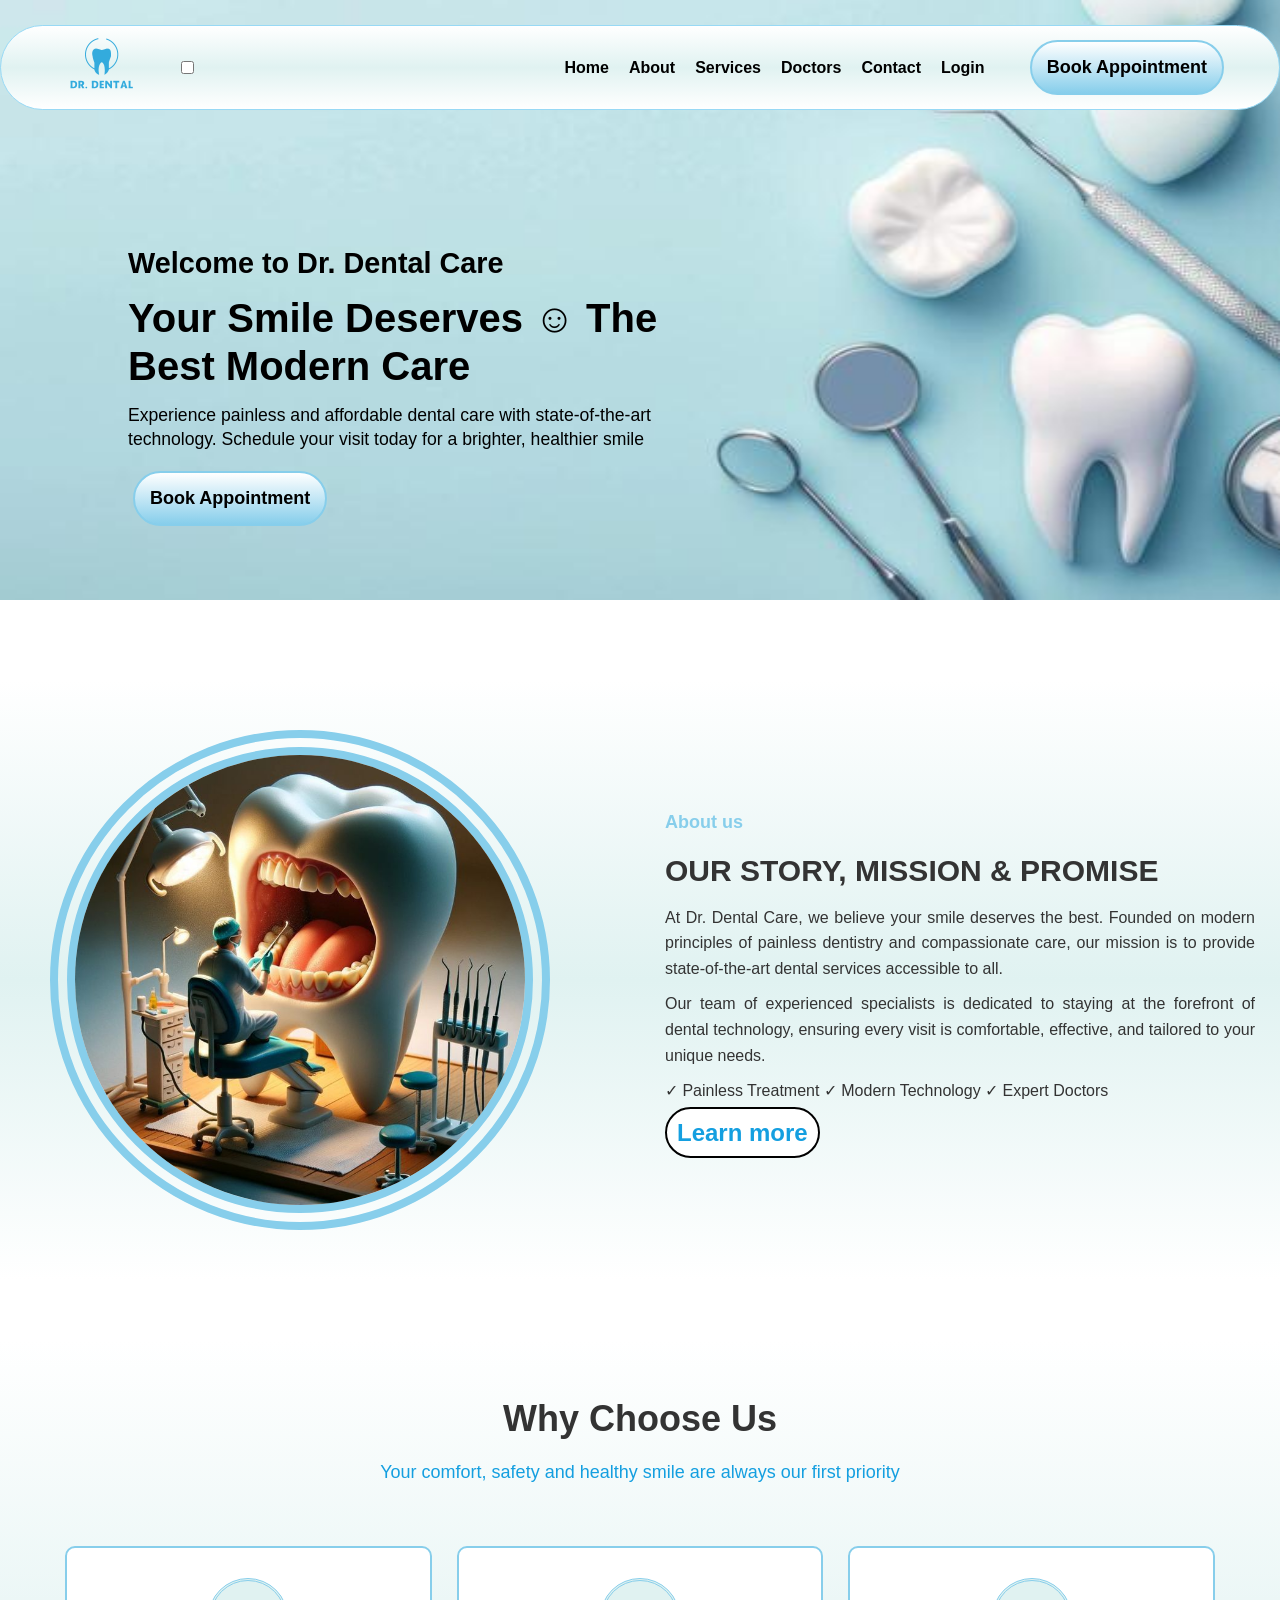
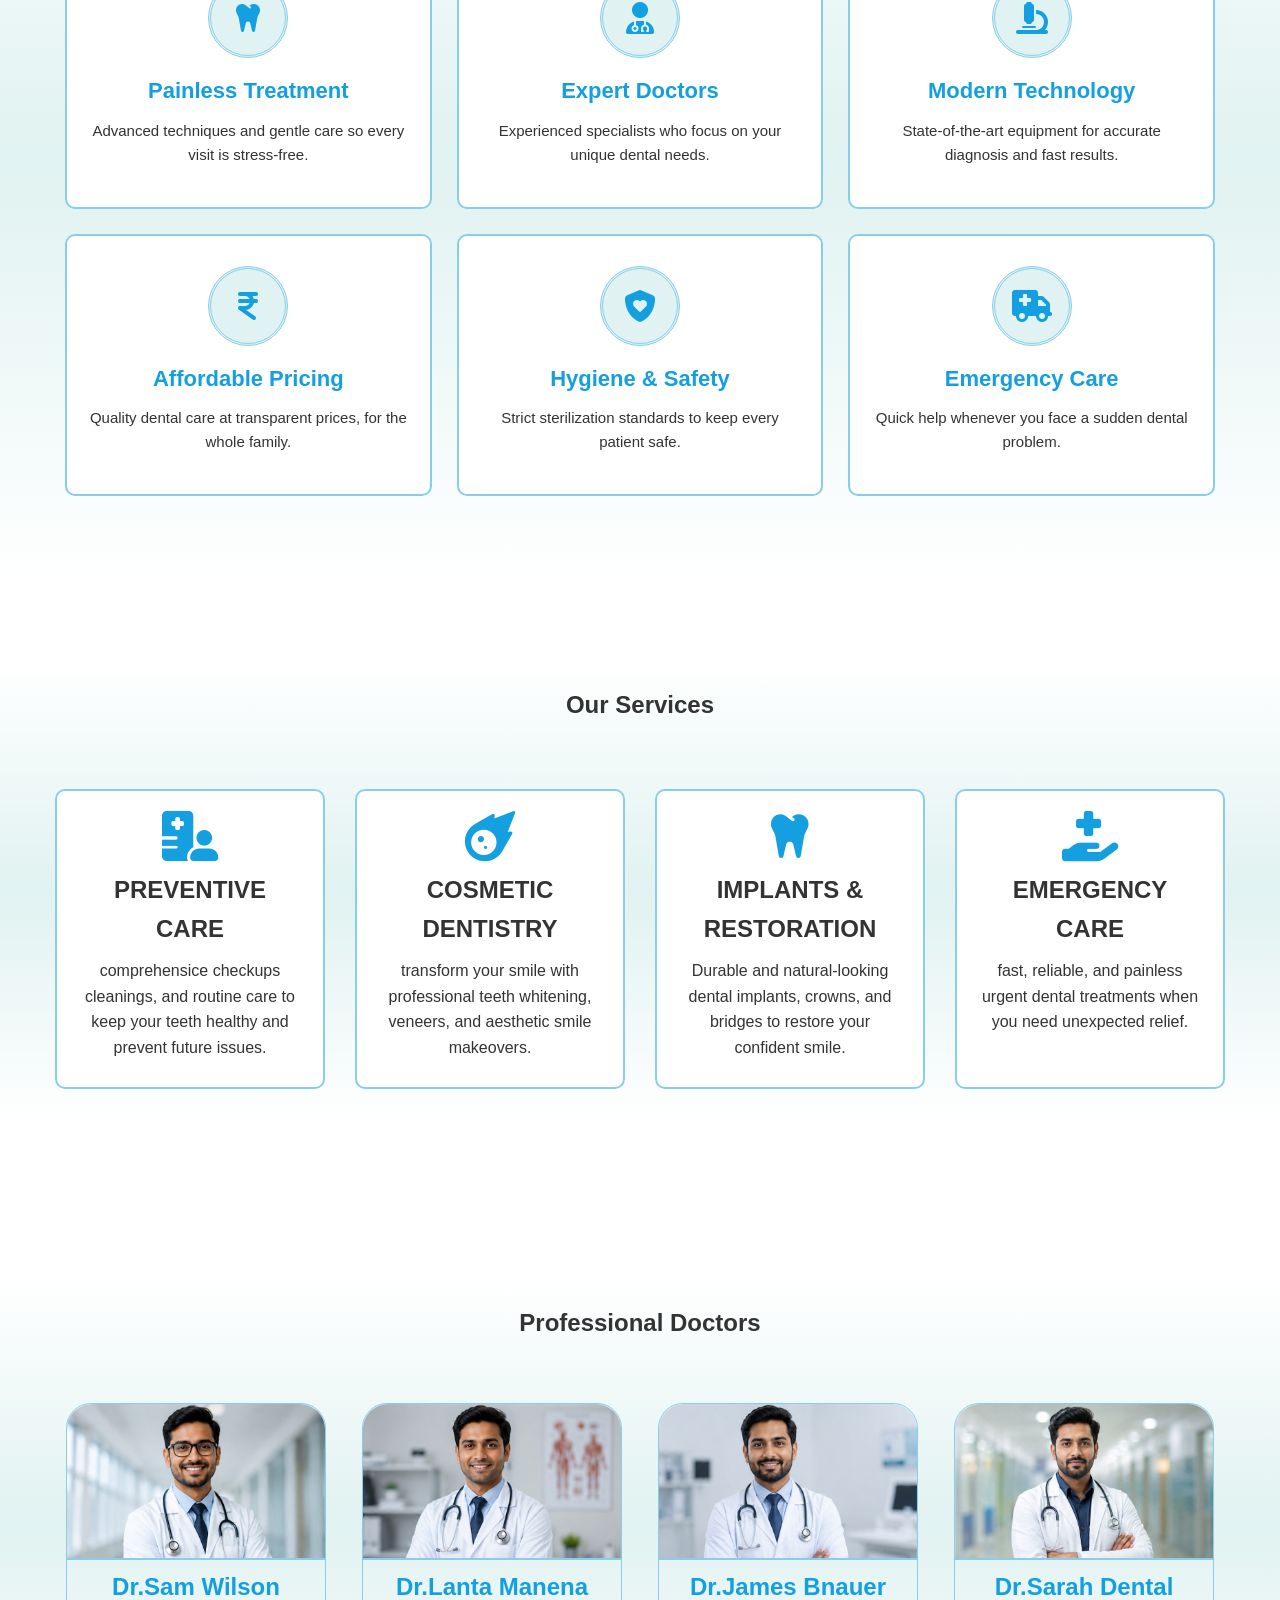
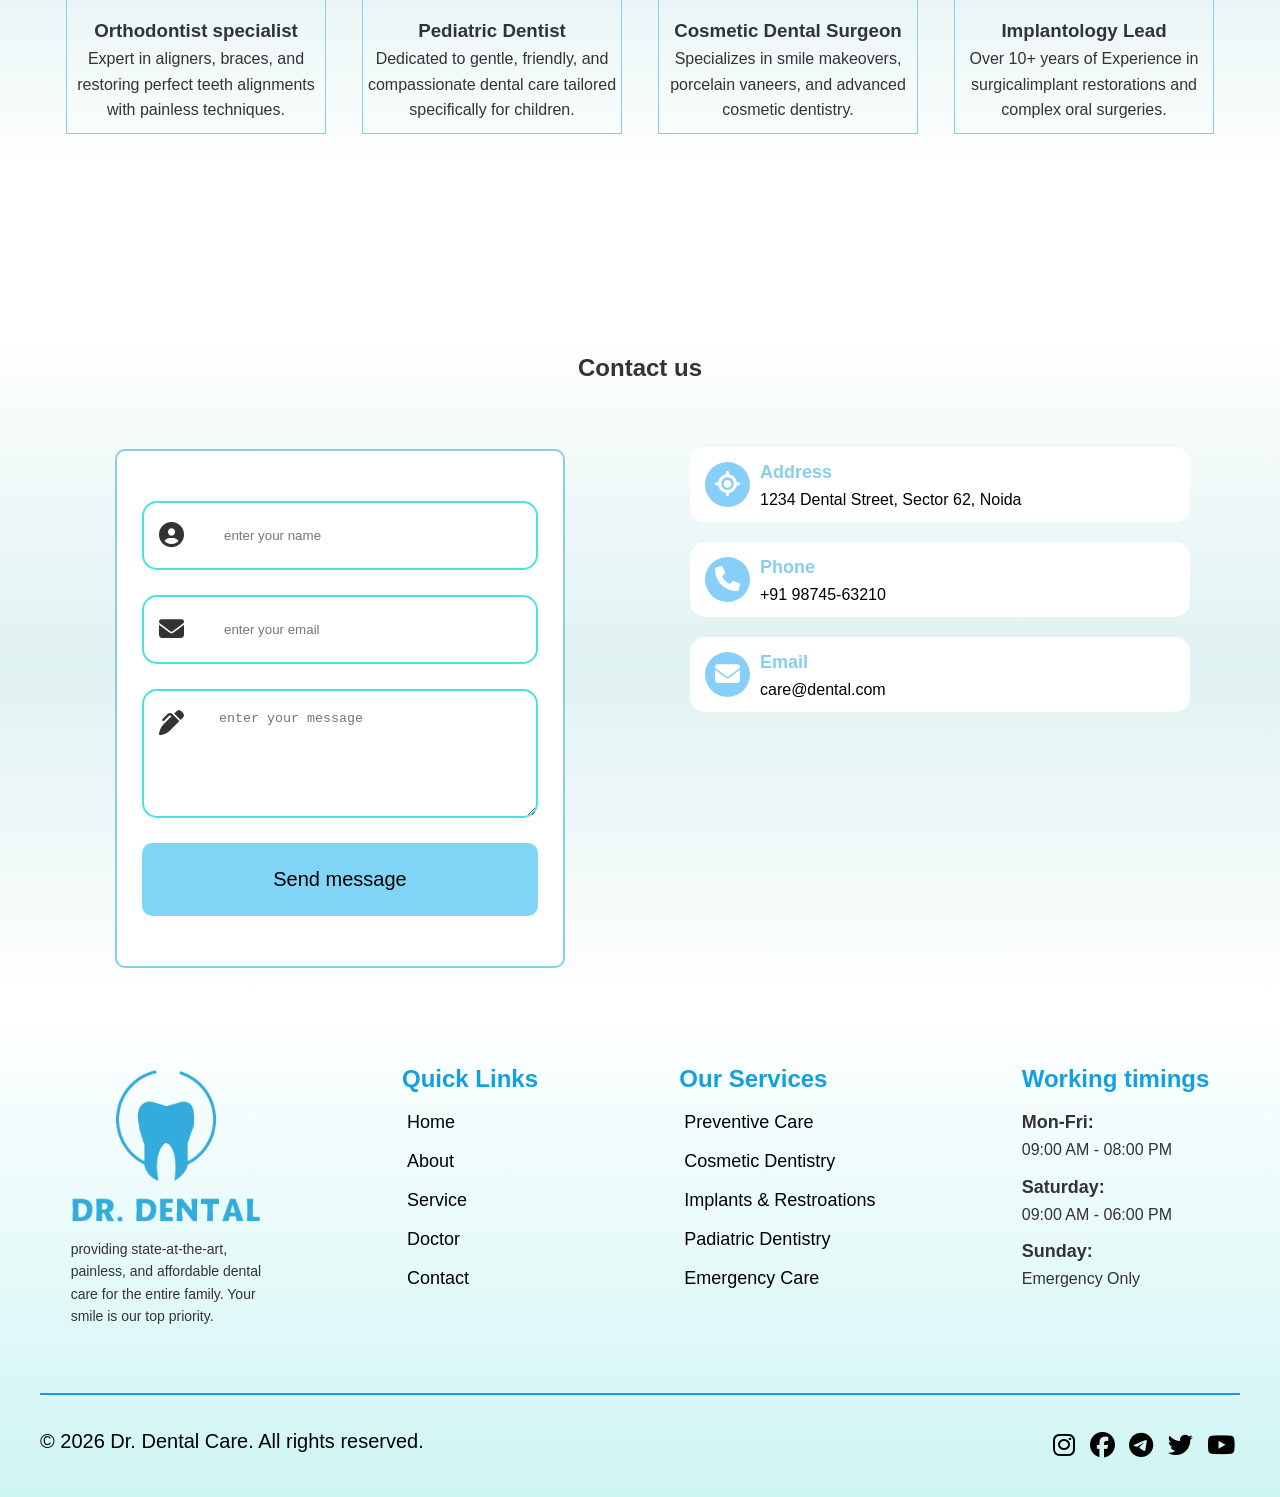
==== commit 7b93f3fc: "Update index.html" ====
--- a/index.html
+++ b/index.html
@@ -19,6 +19,12 @@
           <div class="nav-logo">
             <img src="assets/img/main logo.png" alt="Dr.Dental" />
           </div>
+
+          <input type="checkbox" id="menu-toggle" class="menu-toggle" />
+          <label for="menu-toggle" class="hamburger" aria-label="Toggle menu">
+            <span></span><span></span><span></span>
+          </label>
+
 
           <ul class="menu-list">
             <li><a href="index.html">Home</a></li>
--- a/style.css
+++ b/style.css
@@ -207,6 +207,117 @@
     background: linear-gradient(to bottom, #149fe0, #ffffff);
 }
 
+
+/* ===== Why Choose Us ===== */
+.Why-choose-section {
+    padding-top: 60px;
+}
+
+.why-choose {
+    max-width: 1380px;
+    width: 100%;
+    margin: 0 auto;
+    padding: 25px 0 60px;
+    background: linear-gradient(to bottom, #ffffff, #e0f2f1, #ffffff);
+}
+
+.why-heading {
+    text-align: center;
+    padding: 25px;
+}
+
+.why-heading h1 {
+    font-size: 36px;
+    margin-bottom: 10px;
+}
+
+.why-subtitle {
+    font-size: 18px;
+    font-weight: 500;
+    color: #149fe0;
+}
+
+.why-cards {
+    display: grid;
+    grid-template-columns: repeat(3, 1fr);
+    gap: 25px;
+    max-width: 1200px;
+    margin: 0 auto;
+    padding: 25px;
+}
+
+.why-card {
+    text-align: center;
+    padding: 30px 20px;
+    background-color: #ffffff;
+    border: 2px solid skyblue;
+    border-radius: 10px;
+    transition: all 0.3s ease;
+}
+
+.why-card:hover {
+    background: linear-gradient(to bottom, #ffffff, skyblue);
+    transform: scale(1.05);
+    box-shadow:
+        0 20px 25px -5px rgba(0, 0, 0, 0.15),
+        0 10px 10px -5px rgba(0, 0, 0, 0.04);
+    cursor: pointer;
+}
+
+.why-icon {
+    width: 80px;
+    height: 80px;
+    margin: 0 auto 15px;
+    display: flex;
+    justify-content: center;
+    align-items: center;
+    border: 3px double skyblue;
+    border-radius: 50%;
+    background-color: #e0f2f1;
+}
+
+.why-icon i {
+    font-size: 32px;
+    color: #149fe0;
+    margin-bottom: 0;
+}
+
+.why-card h2 {
+    font-size: 22px;
+    color: #149fe0;
+}
+
+.why-card p {
+    font-size: 15px;
+    font-weight: 500;
+}
+
+/* Responsive */
+@media (max-width: 992px) {
+    .why-cards {
+        grid-template-columns: repeat(2, 1fr);
+    }
+}
+
+@media (max-width: 600px) {
+    .why-cards {
+        grid-template-columns: 1fr;
+    }
+}
+
+
+
+
+
+
+
+
+
+
+
+
+
+
 .service {
     max-width: 1380px;
     width: 100%;
@@ -623,4 +734,4 @@
     font-size: 25px;
     margin: 5px;
     cursor: pointer;
-}+}
